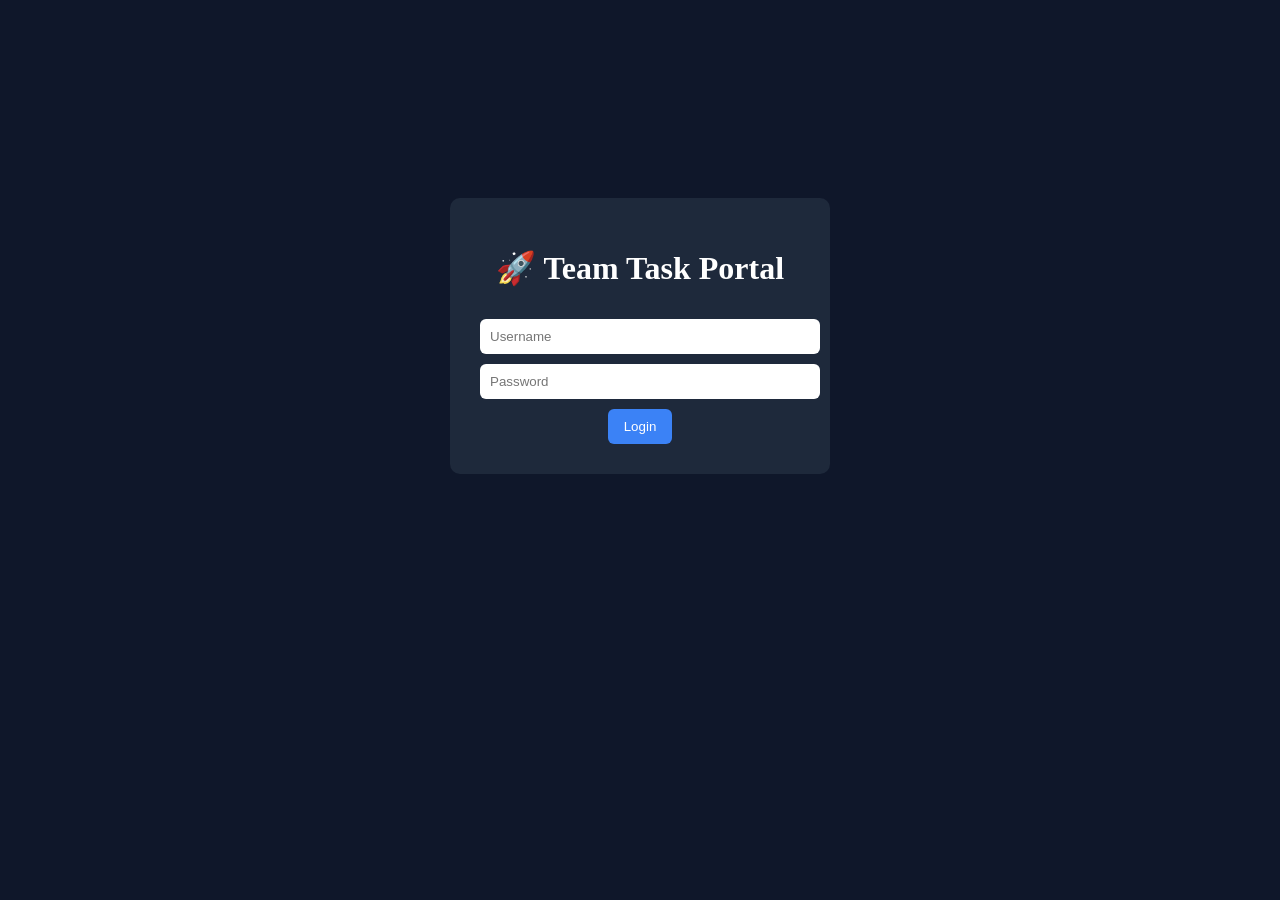
==== index.html @ 30a051b0 "Add files via upload" ====
<!DOCTYPE html>
<html>

<head>
<title>Team Portal Login</title>
<link rel="stylesheet" href="style.css">
</head>

<body>

<div class="loginCard">

<h1>🚀 Team Task Portal</h1>

<input id="username" placeholder="Username">

<input id="password" type="password" placeholder="Password">

<button onclick="login()">Login</button>

</div>

<script src="script.js"></script>

</body>
</html>
---- style.css ----
body{

font-family:Segoe UI;
background:#0f172a;
color:white;
padding:40px;

}

.loginCard{

width:320px;
margin:auto;
margin-top:150px;
background:#1e293b;
padding:30px;
border-radius:10px;
text-align:center;

}

input,select{

width:100%;
padding:10px;
margin-top:10px;
border:none;
border-radius:6px;

}

button{

padding:10px 16px;
margin-top:10px;
background:#3b82f6;
border:none;
border-radius:6px;
color:white;
cursor:pointer;

}

button:hover{

background:#2563eb;

}

.controls{

display:flex;
gap:10px;
margin-bottom:20px;

}

.filters{

margin-bottom:20px;

}

table{

width:100%;
border-collapse:collapse;
background:#1e293b;
table-layout:fixed;

}

th,td{

padding:12px;
text-align:center;
vertical-align:middle;
word-wrap:break-word;

}

th{

background:#334155;

}

td{

border-bottom:1px solid #475569;

}

.pending{

background:#7f1d1d;

}

.completed{

background:#065f46;

}

.completeBtn{

background:#16a34a;

}

.deleteBtn{

background:#dc2626;

}

.disabled{

background:#065f46;
cursor:not-allowed;
opacity:0.7;

}
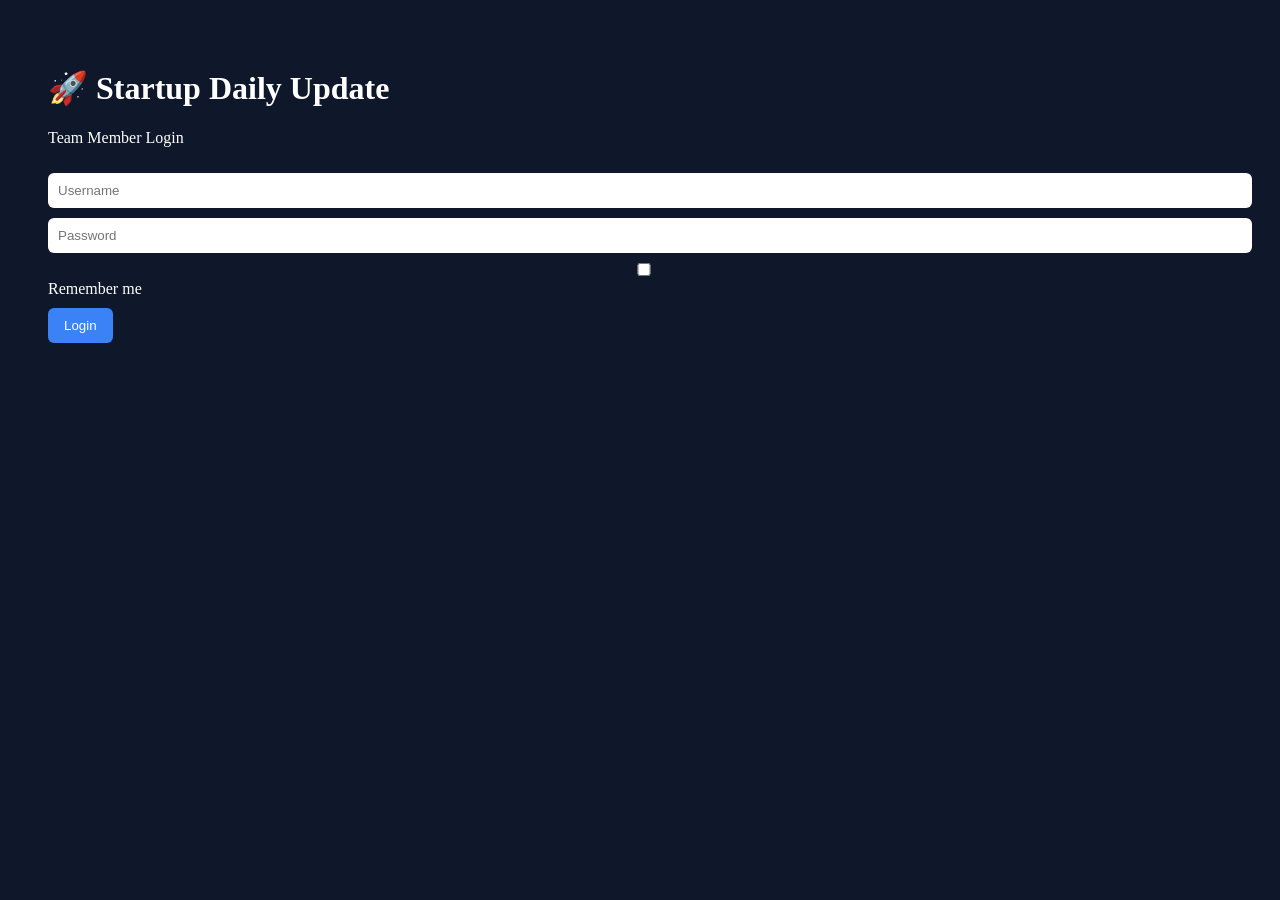
==== commit bd2506a8: "Update HTML structure for Startup Daily Update" ====
--- a/index.html
+++ b/index.html
@@ -2,25 +2,43 @@
 <html>
 
 <head>
-<title>Team Portal Login</title>
+
+<title>Startup Daily Update</title>
+
+<meta name="viewport" content="width=device-width, initial-scale=1.0">
+
 <link rel="stylesheet" href="style.css">
+
 </head>
 
-<body>
+<body class="loginPage">
 
-<div class="loginCard">
+<div class="loginWrapper">
 
-<h1>🚀 Team Task Portal</h1>
+<div class="loginBox">
+
+<h1>🚀 Startup Daily Update</h1>
+
+<p class="subtitle">Team Member Login</p>
 
 <input id="username" placeholder="Username">
 
 <input id="password" type="password" placeholder="Password">
 
+<div class="rememberRow">
+
+<input type="checkbox" id="remember">
+<label for="remember">Remember me</label>
+
+</div>
+
 <button onclick="login()">Login</button>
 
 </div>
 
-<script src="script.js"></script>
+</div>
+
+<script src="login.js"></script>
 
 </body>
-</html>+</html>
--- a/style.css
+++ b/style.css
@@ -55,12 +55,6 @@
 
 }
 
-.filters{
-
-margin-bottom:20px;
-
-}
-
 table{
 
 width:100%;
@@ -74,32 +68,12 @@
 
 padding:12px;
 text-align:center;
-vertical-align:middle;
-word-wrap:break-word;
 
 }
 
 th{
 
 background:#334155;
-
-}
-
-td{
-
-border-bottom:1px solid #475569;
-
-}
-
-.pending{
-
-background:#7f1d1d;
-
-}
-
-.completed{
-
-background:#065f46;
 
 }
 
@@ -114,11 +88,3 @@
 background:#dc2626;
 
 }
-
-.disabled{
-
-background:#065f46;
-cursor:not-allowed;
-opacity:0.7;
-
-}
